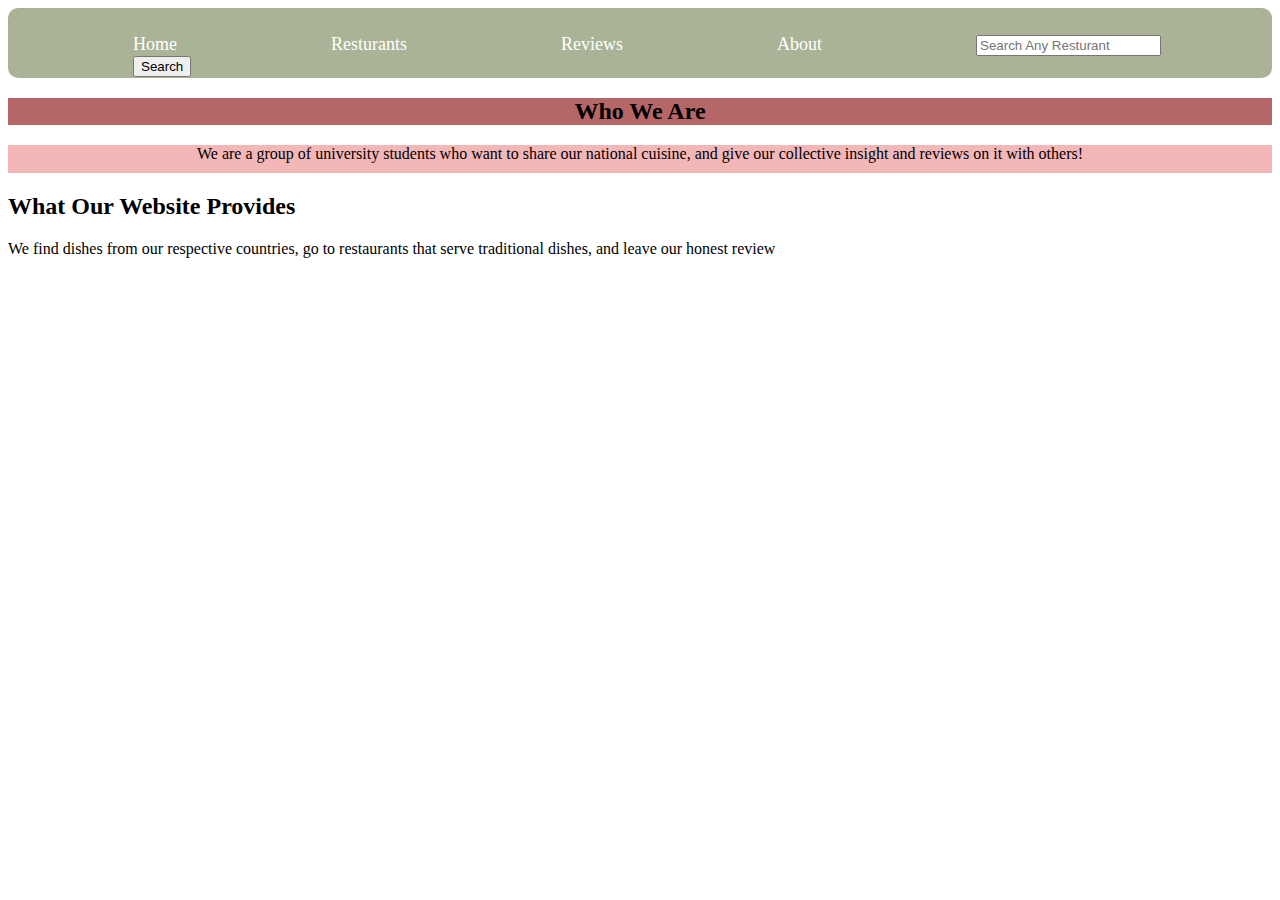
==== about.html @ 909a80be "categorized things" ====
<!DOCTYPE html>
<html lang="en">
<head>
    <meta charset="UTF-8">
    <meta name="viewport" content="width=device-width, initial-scale=1.0">
    <title>Document</title>
    <link rel="Stylesheet" href="homepage.css">
</head>
<body>
    <header>
        <nav>
           <ul>
               <li><a href="homepage.html">Home</a></li>
               <li><a href="restaurants.html">Resturants</a></li>
               <li><a href="reviews.html">Reviews</a></li>
               <li><a href="about.html">About</a></li>
               <li><input type="text" placeholder="Search Any Resturant"></li>
               <li><button>Search</button></li>
           </ul>
        </nav>
   </header>

   <article id="box1"><h2>Who We Are</h2></article>
   <p class="intro"> We are a group of university students who want to share our national cuisine, and give our collective insight and reviews on it with others!</p>
<article><h2>What Our Website Provides</h2><p>We find dishes from our respective countries, go to restaurants that serve traditional dishes, and leave our honest review</p></article>

</body>
</html>
---- homepage.css ----
#box1{
    background-color: rgb(181, 103, 103);
    background-position: center;
    text-align: center;
}
.intro{
    background-color: rgb(244, 183, 183);
    text-align: center;
    height: 28px;
}

header{
    background-color: rgb(170, 179, 150);
    height: 50px;
    padding: 10px;
    border-radius: 10px;
}

nav ul li{
    list-style:none;
    display: inline-block;
    margin-left: 75px;
    margin-right: 75px;
}

nav ul li a{
    text-decoration: none;
    color: white;
    font-size: 18px; 
}
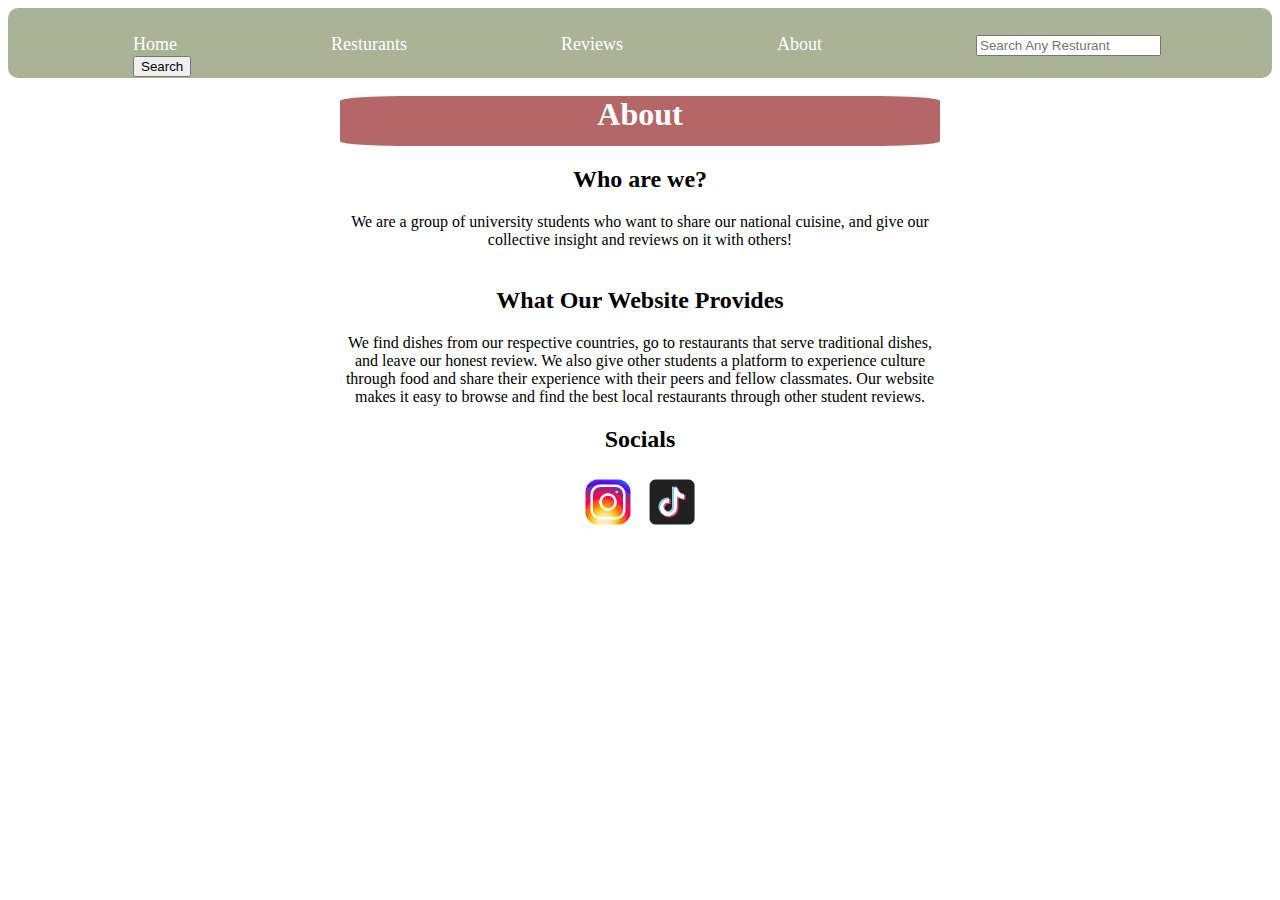
==== commit f9c90af7: "about page" ====
--- a/about.html
+++ b/about.html
@@ -4,7 +4,7 @@
     <meta charset="UTF-8">
     <meta name="viewport" content="width=device-width, initial-scale=1.0">
     <title>Document</title>
-    <link rel="Stylesheet" href="homepage.css">
+    <link rel="Stylesheet" href="about.css">
 </head>
 <body>
     <header>
@@ -18,11 +18,29 @@
                <li><button>Search</button></li>
            </ul>
         </nav>
-   </header>
+    </header>
 
-   <article id="box1"><h2>Who We Are</h2></article>
-   <p class="intro"> We are a group of university students who want to share our national cuisine, and give our collective insight and reviews on it with others!</p>
-<article><h2>What Our Website Provides</h2><p>We find dishes from our respective countries, go to restaurants that serve traditional dishes, and leave our honest review</p></article>
+    <br>
 
+    <h1 id="title">About</h1>
+
+    <h2>Who are we?</h2>
+
+    <p> We are a group of university students who want to share our national cuisine, and give our collective insight and reviews on it with others!</p><br>
+
+    <h2>What Our Website Provides</h2>
+        
+    <p>We find dishes from our respective countries, go to restaurants that serve traditional dishes, and leave our honest review. We also give other students a platform to experience culture through food and share their experience with their peers and fellow classmates. Our website makes it easy to browse and find the best local restaurants through other student reviews.</p></article>
+
+    <h2>Socials</h2>
+
+    <p>
+        <a href="https://www.instagram.com/">
+        <img src="insta.png" alt="instagram" width="10%"></a>
+        
+        <a href="https://www.tiktok.com/en/">
+        <img src="tiktok.png" alt="tiktok" width="10%"></a></p>
+
+ 
 </body>
 </html>--- a/about.css
+++ b/about.css
@@ -0,0 +1,44 @@
+header{
+    background-color: rgb(170, 179, 150);
+    height: 50px;
+    padding: 10px;
+    border-radius: 10px;
+}
+
+nav ul li{
+    list-style:none;
+    display: inline-block;
+    margin-left: 75px;
+    margin-right: 75px;
+}
+
+nav ul li a{
+    text-decoration: none;
+    color: white;
+    font-size: 18px; 
+}
+
+#title{
+    background-color: rgb(181, 103, 103);
+    background-position: center;
+    height: 50px;
+    width: 600px;
+    margin: auto;
+    border-radius: 10%;
+    text-align: center;
+    color: white;
+}
+
+h2{
+    text-align: center;
+}
+
+p{
+    width: 600px;
+    margin: auto;
+    text-align: center;
+}
+
+a{
+    align-content: center;
+}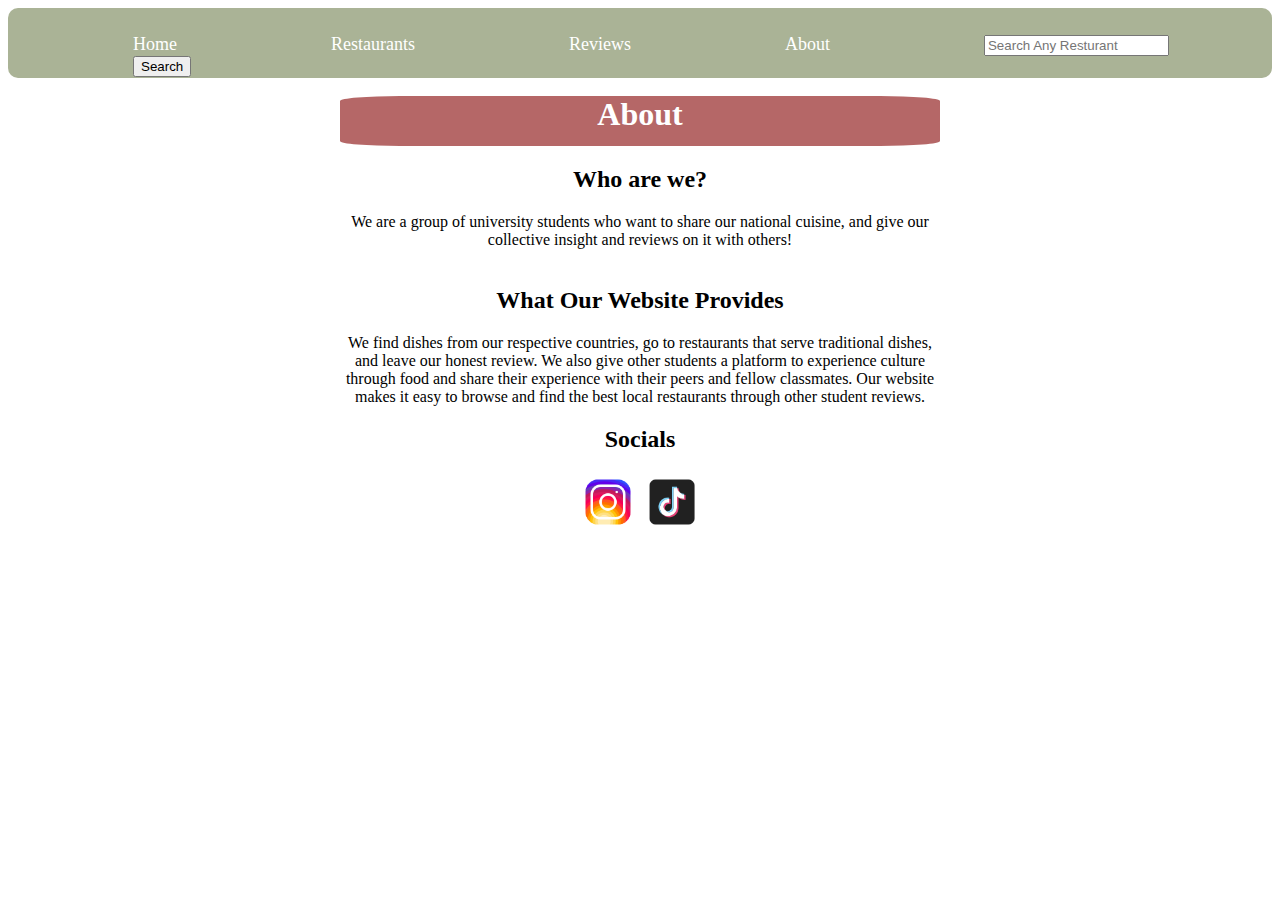
==== commit e9640a56: "almost completed homepage" ====
--- a/about.html
+++ b/about.html
@@ -11,7 +11,7 @@
         <nav>
            <ul>
                <li><a href="homepage.html">Home</a></li>
-               <li><a href="restaurants.html">Resturants</a></li>
+               <li><a href="restaurants.html">Restaurants</a></li>
                <li><a href="reviews.html">Reviews</a></li>
                <li><a href="about.html">About</a></li>
                <li><input type="text" placeholder="Search Any Resturant"></li>
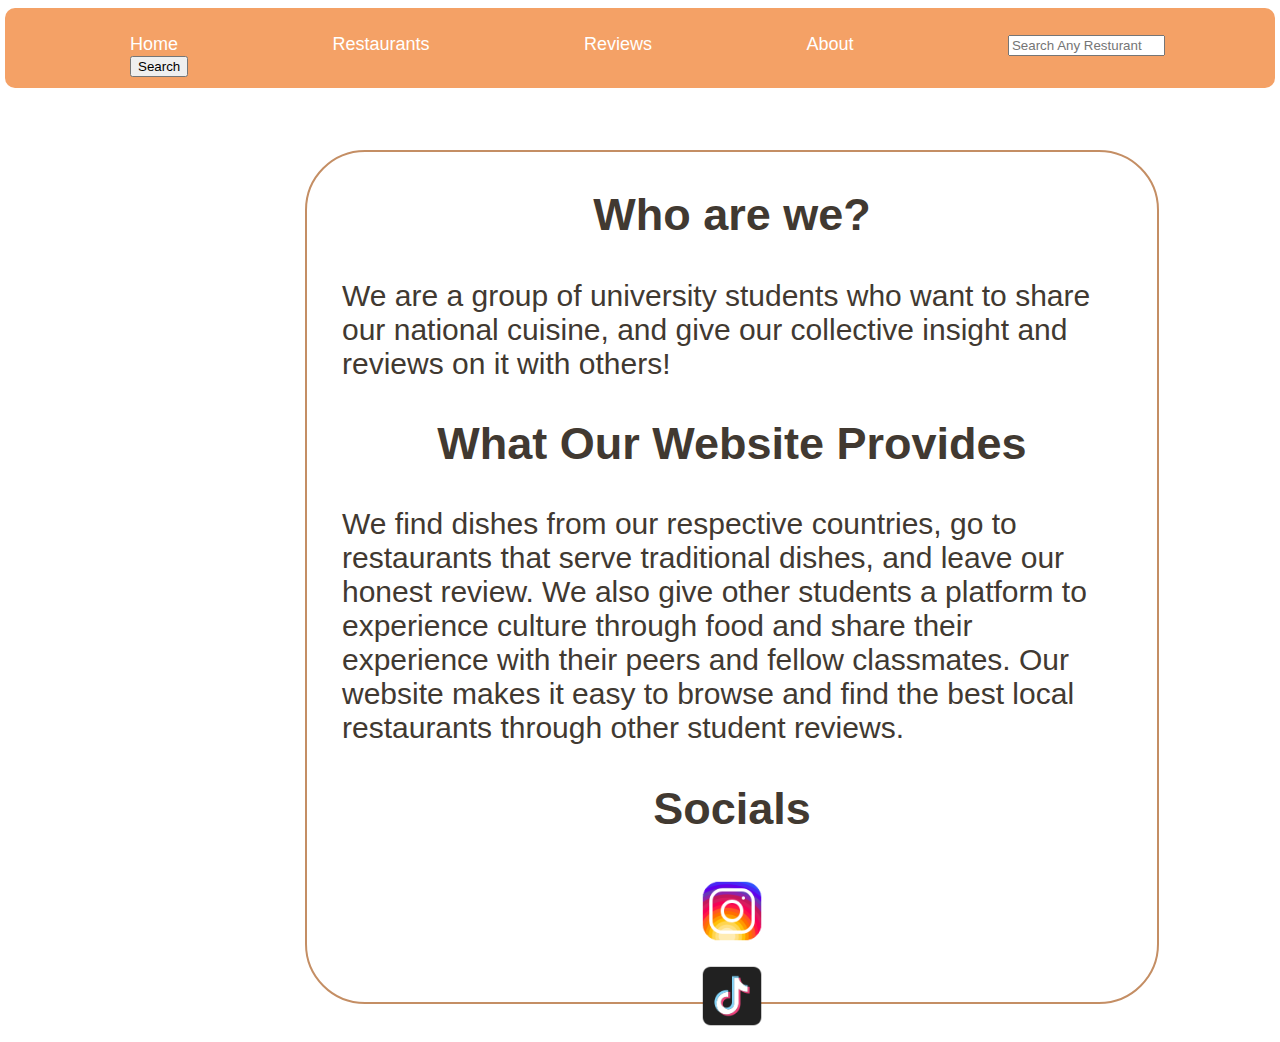
==== commit ef46b296: "about page" ====
--- a/about.html
+++ b/about.html
@@ -20,26 +20,23 @@
         </nav>
     </header>
 
-    <br>
+    <div class="big-box">
+        <h2>Who are we?</h2>
 
-    <h1 id="title">About</h1>
+        <p> We are a group of university students who want to share our national cuisine, and give our collective insight and reviews on it with others!
+        
+        <h2>What Our Website Provides</h2>
 
-    <h2>Who are we?</h2>
+        <p>We find dishes from our respective countries, go to restaurants that serve traditional dishes, and leave our honest review. We also give other students a platform to experience culture through food and share their experience with their peers and fellow classmates. Our website makes it easy to browse and find the best local restaurants through other student reviews.</p>
 
-    <p> We are a group of university students who want to share our national cuisine, and give our collective insight and reviews on it with others!</p><br>
+        <h2>Socials</h2>
 
-    <h2>What Our Website Provides</h2>
-        
-    <p>We find dishes from our respective countries, go to restaurants that serve traditional dishes, and leave our honest review. We also give other students a platform to experience culture through food and share their experience with their peers and fellow classmates. Our website makes it easy to browse and find the best local restaurants through other student reviews.</p></article>
-
-    <h2>Socials</h2>
-
-    <p>
-        <a href="https://www.instagram.com/">
+        <p><a href="https://www.instagram.com/">
         <img src="insta.png" alt="instagram" width="10%"></a>
         
         <a href="https://www.tiktok.com/en/">
         <img src="tiktok.png" alt="tiktok" width="10%"></a></p>
+    </div>
 
  
 </body>
--- a/about.css
+++ b/about.css
@@ -1,8 +1,11 @@
 header{
-    background-color: rgb(170, 179, 150);
-    height: 50px;
+    background-color: #F4A166;
+    height: 60px;
+    left:5px;
+    right:5px;
     padding: 10px;
     border-radius: 10px;
+    position:fixed;
 }
 
 nav ul li{
@@ -17,28 +20,16 @@
     color: white;
     font-size: 18px; 
 }
+*{font-family:'Gill Sans', 'Gill Sans MT', Calibri, 'Trebuchet MS', sans-serif;}
 
-#title{
-    background-color: rgb(181, 103, 103);
-    background-position: center;
-    height: 50px;
-    width: 600px;
-    margin: auto;
-    border-radius: 10%;
+h2{text-align:center;font-size:45px;color:#413931;}
+p{text-decoration: none;margin:20px 35px;font-size:30px;color:#413931;}
+@media (width:270px) {div{transition:all;transition-duration:2s;}}
+
+.big-box{z-index:-1; background-color:white; position:absolute;  width:850px; height:850px; border-radius:60px; left:305px; top:150px; border: 2px solid #c48e64;}
+
+a{
     text-align: center;
-    color: white;
+    display: block;
 }
 
-h2{
-    text-align: center;
-}
-
-p{
-    width: 600px;
-    margin: auto;
-    text-align: center;
-}
-
-a{
-    align-content: center;
-}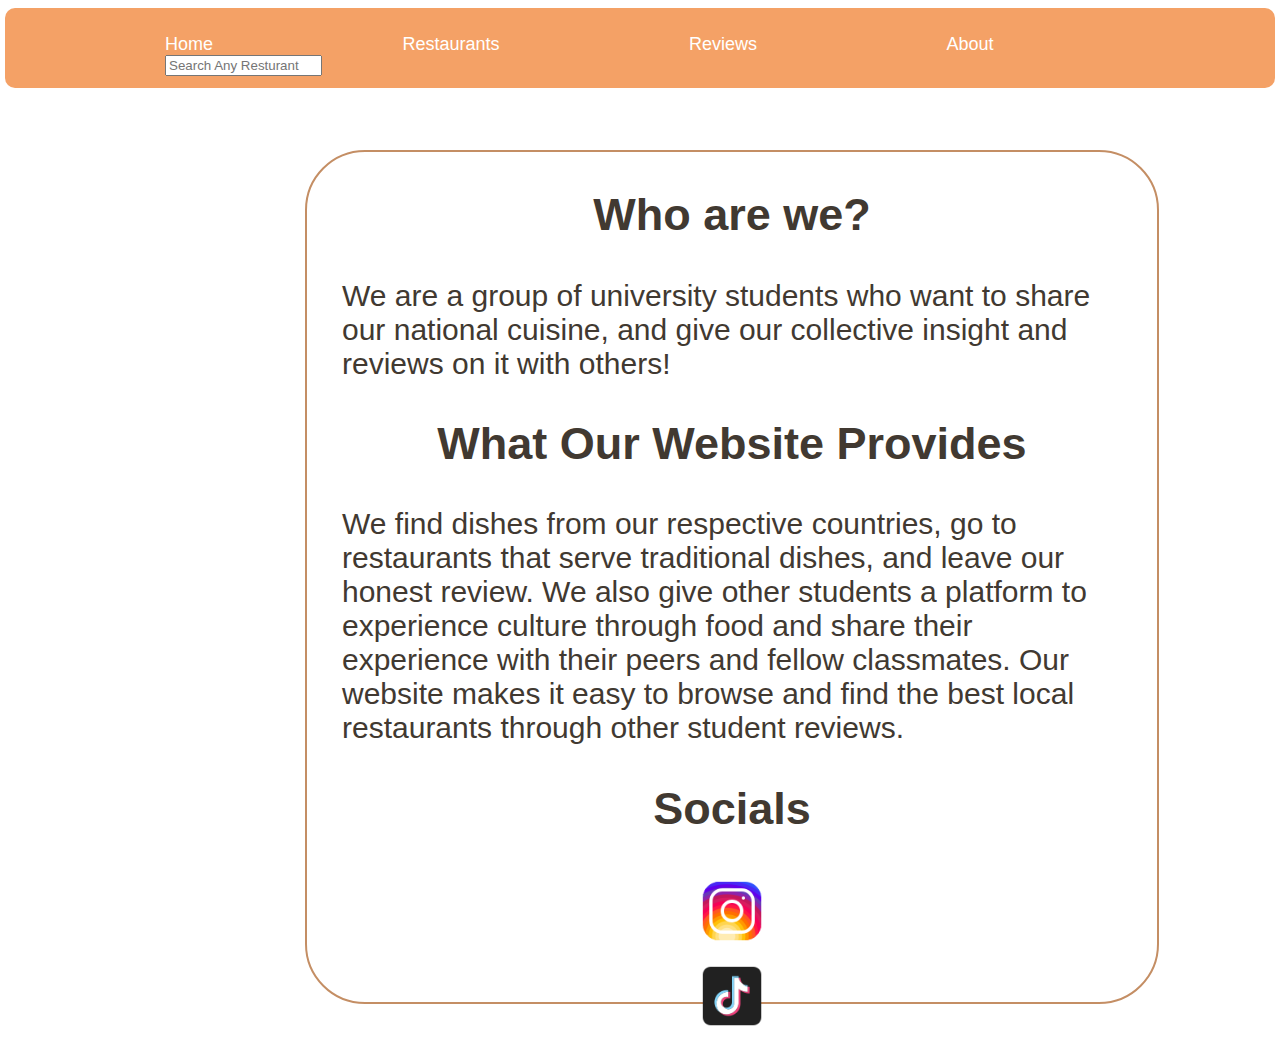
==== commit 020f2249: "Removed the extra search button" ====
--- a/about.html
+++ b/about.html
@@ -15,7 +15,6 @@
                <li><a href="reviews.html">Reviews</a></li>
                <li><a href="about.html">About</a></li>
                <li><input type="text" placeholder="Search Any Resturant"></li>
-               <li><button>Search</button></li>
            </ul>
         </nav>
     </header>
--- a/about.css
+++ b/about.css
@@ -11,7 +11,7 @@
 nav ul li{
     list-style:none;
     display: inline-block;
-    margin-left: 75px;
+    margin-left: 110px;
     margin-right: 75px;
 }
 
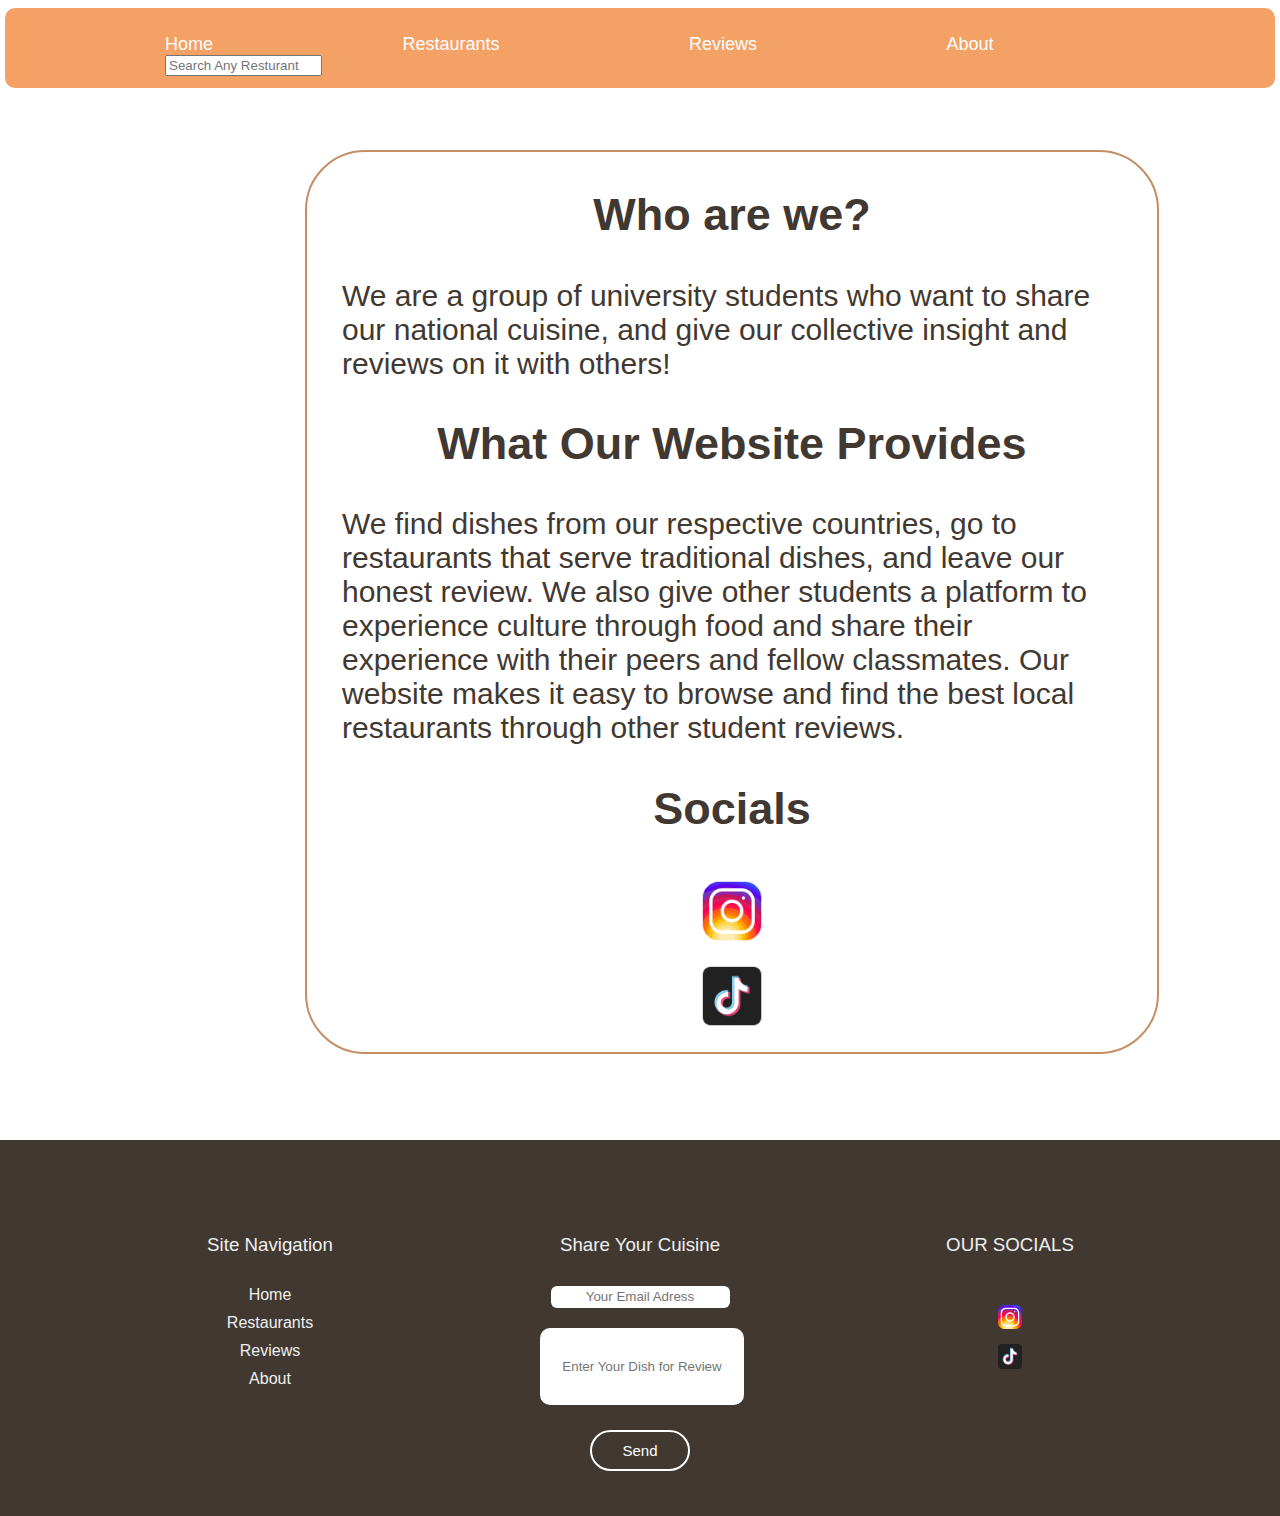
==== commit cdaac54c: "adding footers" ====
--- a/about.html
+++ b/about.html
@@ -3,7 +3,7 @@
 <head>
     <meta charset="UTF-8">
     <meta name="viewport" content="width=device-width, initial-scale=1.0">
-    <title>Document</title>
+    <title>About Us</title>
     <link rel="Stylesheet" href="about.css">
 </head>
 <body>
@@ -37,6 +37,31 @@
         <img src="tiktok.png" alt="tiktok" width="10%"></a></p>
     </div>
 
+    <div class="footer">
+        <div class="division1">
+            <h3>Site Navigation</h3>
+            <a href="homepage.html">Home</a>
+            <a href="restaurants.html">Restaurants</a>
+            <a href="reviews.html">Reviews</a>
+            <a href="about.html">About</a>
+        </div>
+        <div class="division2">
+            <h3>Share Your Cuisine</h3>
+            <form> 
+                <input class="email" type="email" placeholder="Your Email Adress" required>
+                <input class="for-us-to-review" type="text" placeholder="Enter Your Dish for Review">
+                <button type="submit">Send</button>
+            </form>
+        </div>
+        <div class="division3">
+            <h3>OUR SOCIALS</h3>
+            <p class="social-media-icons-footer">
+                <a href="https://www.instagram.com/">
+                <img src="insta.png" alt="footer-instagram" width="25%"></a>
+                
+                <a href="https://www.tiktok.com/en/">
+                <img src="tiktok.png" alt="footer-tiktok" width="25%"></a></p>
+        </div>
  
 </body>
 </html>--- a/about.css
+++ b/about.css
@@ -24,12 +24,24 @@
 
 h2{text-align:center;font-size:45px;color:#413931;}
 p{text-decoration: none;margin:20px 35px;font-size:30px;color:#413931;}
-@media (width:270px) {div{transition:all;transition-duration:2s;}}
 
-.big-box{z-index:-1; background-color:white; position:absolute;  width:850px; height:850px; border-radius:60px; left:305px; top:150px; border: 2px solid #c48e64;}
+.big-box{z-index:-1; background-color:white; position:absolute;  width:850px; height:900px; border-radius:60px; left:305px; top:150px; border: 2px solid #c48e64;}
 
 a{
     text-align: center;
     display: block;
 }
 
+.footer{z-index:-1; margin-top:150px; width:100vw; padding-top: 75px; padding-bottom: 45px;left:0; background:#413931; color:#efefef; position:absolute; top:990px;
+    display:flex; flex-direction:row;justify-content:space-evenly;}
+    
+    .division1{display:inline-block; width:200px;text-align:center;}
+    .division2{display:inline-block; width:200px;text-align:center;}
+    .division3{display:inline-block;width:200px;text-align:center;}
+    
+    h3{font-weight:300;margin-bottom:30px;}
+    .division1 a{display:block; text-decoration:none; color:#efefef;margin-bottom:10px;}
+    .for-us-to-review{width:200px;height:75px;border-radius:10px;text-align:center;margin-bottom:25px;outline:none;border:none;}
+    .email{width:175px;height:20px;border-radius:6px;text-align:center;margin-bottom:20px;outline:none;border:none;}
+    form button{background:transparent; border: 2px solid #fff; color: #fff;border-radius:30px;padding:10px 30px; font-size:15px;}
+    .social-media-icons-footer{margin-top:45px;}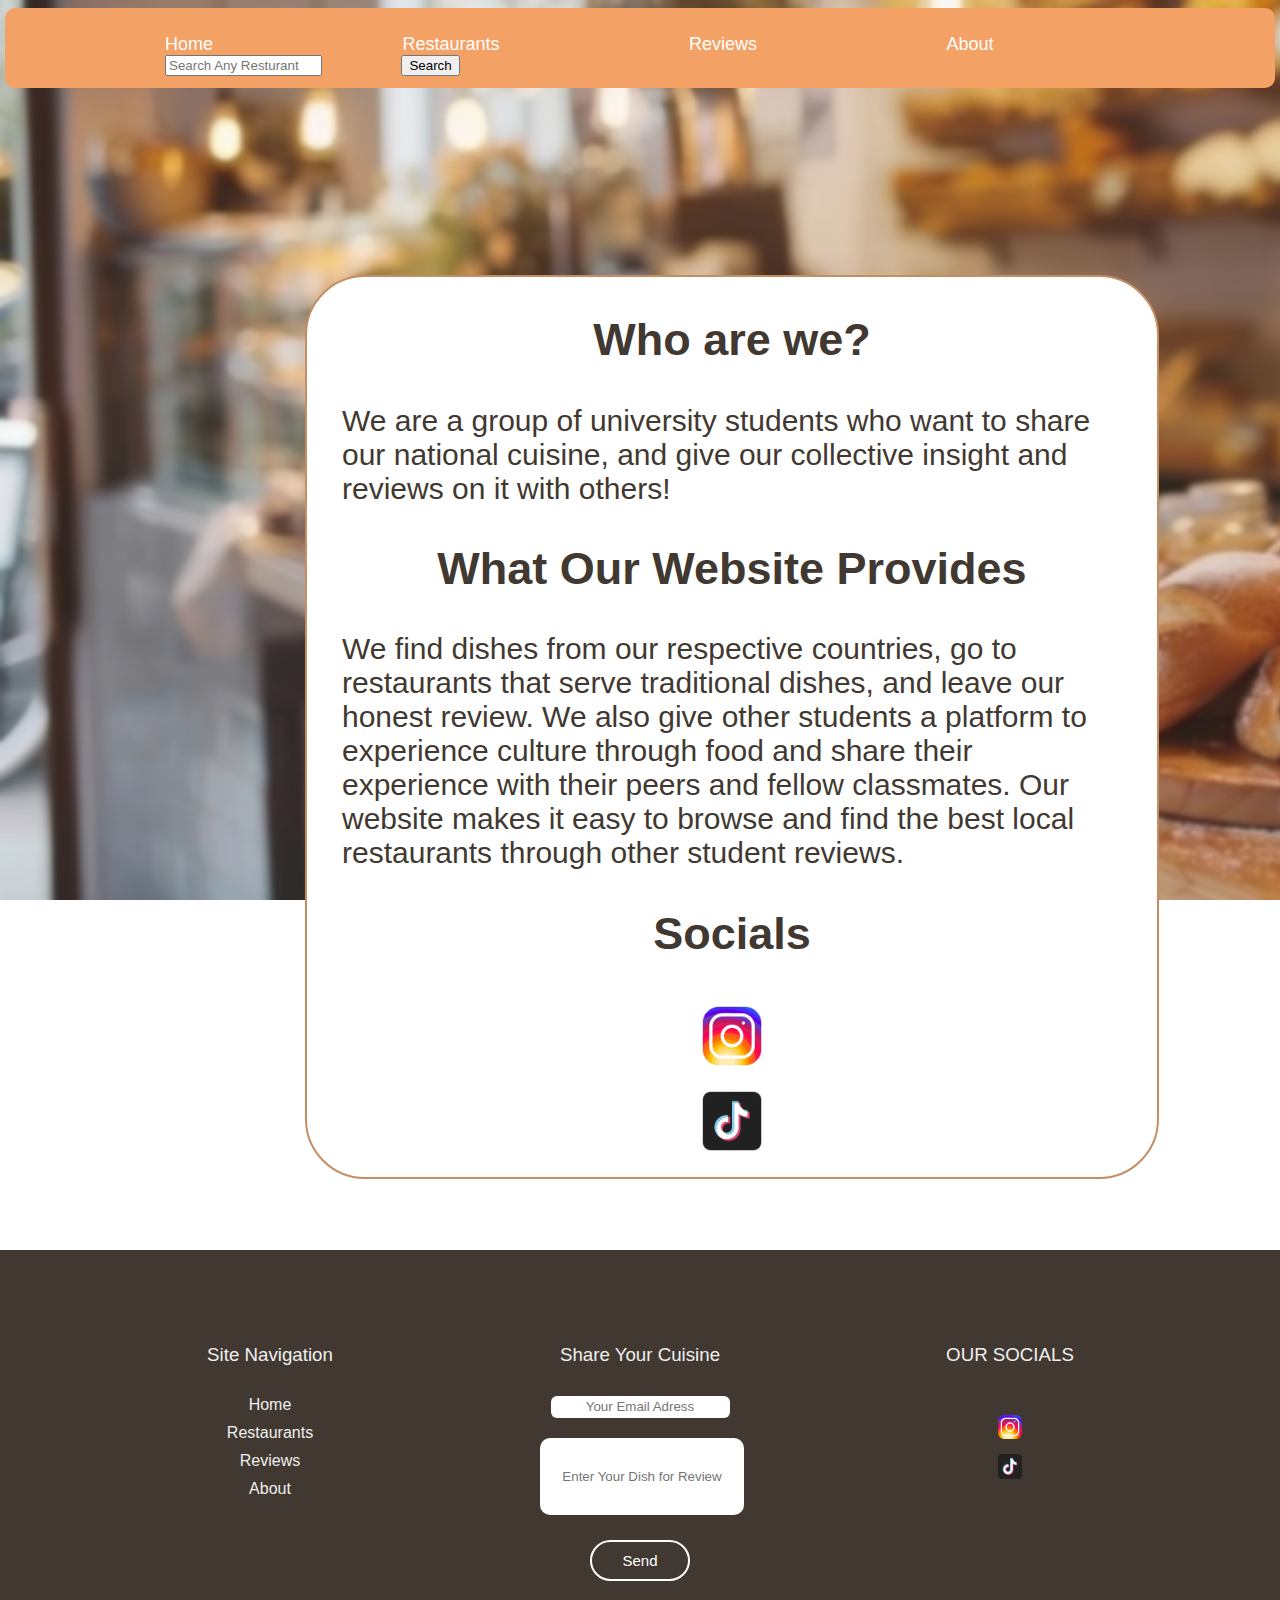
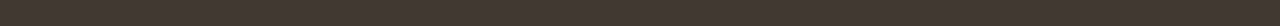
==== commit 0b6b20fa: "search button" ====
--- a/about.html
+++ b/about.html
@@ -15,6 +15,7 @@
                <li><a href="reviews.html">Reviews</a></li>
                <li><a href="about.html">About</a></li>
                <li><input type="text" placeholder="Search Any Resturant"></li>
+               <button>Search</button>
            </ul>
         </nav>
     </header>
--- a/about.css
+++ b/about.css
@@ -7,41 +7,121 @@
     border-radius: 10px;
     position:fixed;
 }
-
 nav ul li{
     list-style:none;
     display: inline-block;
     margin-left: 110px;
     margin-right: 75px;
 }
-
 nav ul li a{
     text-decoration: none;
     color: white;
     font-size: 18px; 
 }
-*{font-family:'Gill Sans', 'Gill Sans MT', Calibri, 'Trebuchet MS', sans-serif;}
-
-h2{text-align:center;font-size:45px;color:#413931;}
-p{text-decoration: none;margin:20px 35px;font-size:30px;color:#413931;}
-
-.big-box{z-index:-1; background-color:white; position:absolute;  width:850px; height:900px; border-radius:60px; left:305px; top:150px; border: 2px solid #c48e64;}
-
+body{
+    background-image: url(241_20241109132500.png); 
+    background-attachment: fixed; 
+    background-size:cover;
+}
+*{
+    font-family:'Gill Sans', 'Gill Sans MT', 'Trebuchet MS', sans-serif;
+}
+h2{
+    text-align:center;
+    font-size:45px;
+    color:#413931;
+}
+p{
+    text-decoration: none;
+    margin:20px 35px;
+    font-size:30px;
+    color:#413931;
+}
+.big-box{
+    z-index:-1; 
+    background-color:white; 
+    position:absolute;  
+    width:850px; 
+    height:900px;
+    border-radius:60px; 
+    left:305px; 
+    top:275px; 
+    border: 2px solid #c48e64;
+}
 a{
     text-align: center;
     display: block;
 }
-
-.footer{z-index:-1; margin-top:150px; width:100vw; padding-top: 75px; padding-bottom: 45px;left:0; background:#413931; color:#efefef; position:absolute; top:990px;
-    display:flex; flex-direction:row;justify-content:space-evenly;}
-    
-    .division1{display:inline-block; width:200px;text-align:center;}
-    .division2{display:inline-block; width:200px;text-align:center;}
-    .division3{display:inline-block;width:200px;text-align:center;}
-    
-    h3{font-weight:300;margin-bottom:30px;}
-    .division1 a{display:block; text-decoration:none; color:#efefef;margin-bottom:10px;}
-    .for-us-to-review{width:200px;height:75px;border-radius:10px;text-align:center;margin-bottom:25px;outline:none;border:none;}
-    .email{width:175px;height:20px;border-radius:6px;text-align:center;margin-bottom:20px;outline:none;border:none;}
-    form button{background:transparent; border: 2px solid #fff; color: #fff;border-radius:30px;padding:10px 30px; font-size:15px;}
-    .social-media-icons-footer{margin-top:45px;}+.footer{
+    z-index:-1; 
+    margin-top:150px;
+    width:100%; 
+    padding-top: 75px; 
+    padding-bottom: 45px;
+    left:0;
+    background:#413931; 
+    color:#efefef; 
+    position:absolute; 
+    top:1100px; 
+    display:flex; 
+    flex-direction:row;
+    justify-content:space-evenly;
+}
+.division1{
+    display:inline-block; 
+    width:200px;
+    text-align:center;
+}
+.division2{
+    display:inline-block; 
+    width:200px;
+    text-align:center;
+}
+.division3{
+    display:inline-block;
+    width:200px;
+    text-align:center;
+}
+h3{
+    font-weight:300;
+    margin-bottom:30px;
+}
+.division1 a{
+    display:block; 
+    text-decoration:none; 
+    color:#efefef;
+    margin-bottom:10px;
+}
+.for-us-to-review{
+    width:200px;
+    height:75px;
+    border-radius:10px;
+    text-align:center;
+    margin-bottom:25px;
+    outline:none;
+    border:none;
+}
+.email{
+    width:175px;
+    height:20px;
+    border-radius:6px;
+    text-align:center;
+    margin-bottom:20px;
+    outline:none;
+    border:none;
+}
+form button{
+    background:transparent; 
+    border: 2px solid #fff; 
+    color: #fff;
+    border-radius:30px;
+    padding:10px 30px; 
+    font-size:15px;
+}
+form button:hover{
+    background-color:#fff; 
+    color:#413931;
+}
+.social-media-icons-footer{
+    margin-top:45px;
+}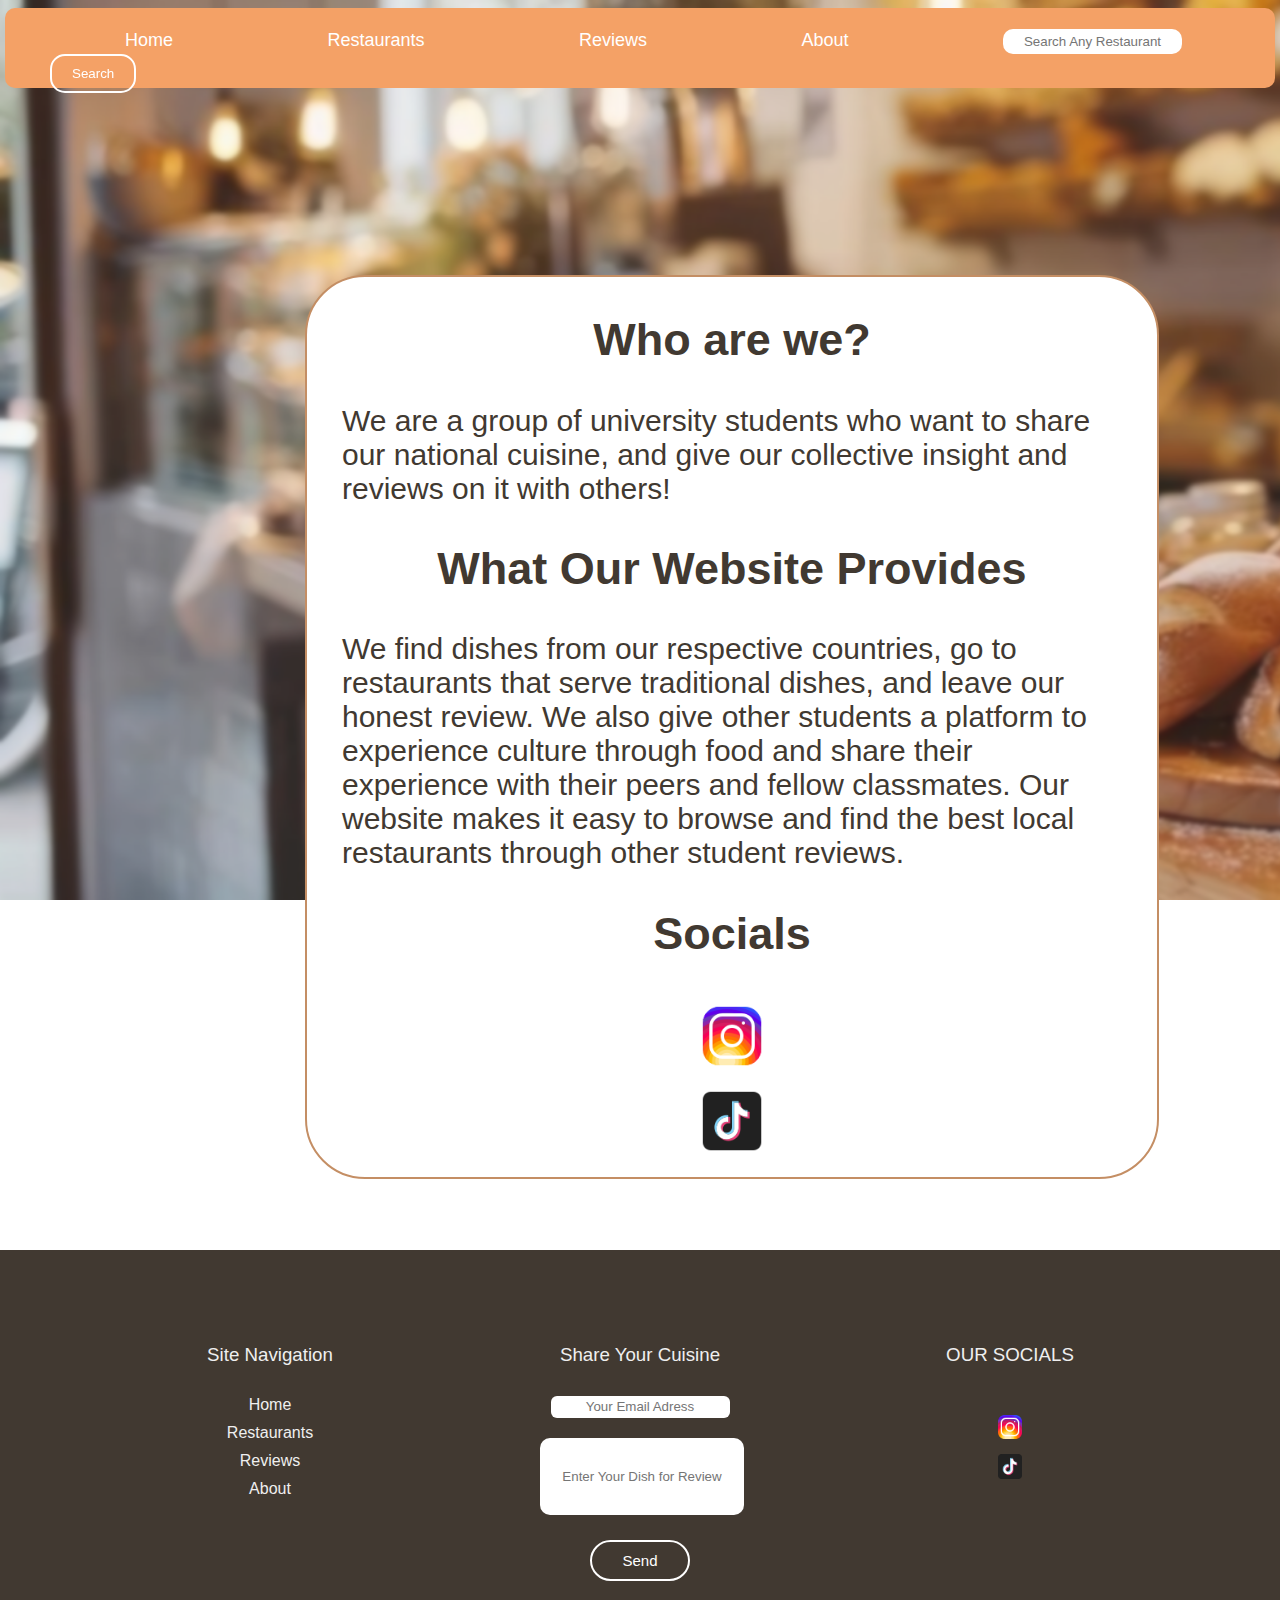
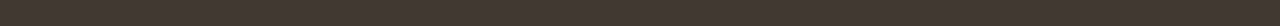
==== commit ef04ff00: "search button design" ====
--- a/about.html
+++ b/about.html
@@ -14,8 +14,8 @@
                <li><a href="restaurants.html">Restaurants</a></li>
                <li><a href="reviews.html">Reviews</a></li>
                <li><a href="about.html">About</a></li>
-               <li><input type="text" placeholder="Search Any Resturant"></li>
-               <button>Search</button>
+               <li><input type="text" placeholder="Search Any Restaurant"></li>
+               <button class="nav-bar-button">Search</button>
            </ul>
         </nav>
     </header>
--- a/about.css
+++ b/about.css
@@ -1,22 +1,39 @@
 header{
     background-color: #F4A166;
-    height: 60px;
+    height:70px;
+    padding:5px;
     left:5px;
     right:5px;
-    padding: 10px;
     border-radius: 10px;
     position:fixed;
 }
 nav ul li{
     list-style:none;
     display: inline-block;
-    margin-left: 110px;
+    margin-left: 75px;
     margin-right: 75px;
+}
+nav ul li input{
+    padding:5px 15px;
+    border-radius:10px;
+    border:transparent;
+    text-align:center;
 }
 nav ul li a{
     text-decoration: none;
     color: white;
     font-size: 18px; 
+}
+.nav-bar-button{
+    background:transparent; 
+    border: 2px solid #fff; 
+    color: #fff;
+    border-radius:15px;
+    padding: 10px 20px;
+}
+.nav-bar-button:hover{
+    background-color:#fff; 
+    color:#F4A166;
 }
 body{
     background-image: url(241_20241109132500.png); 
